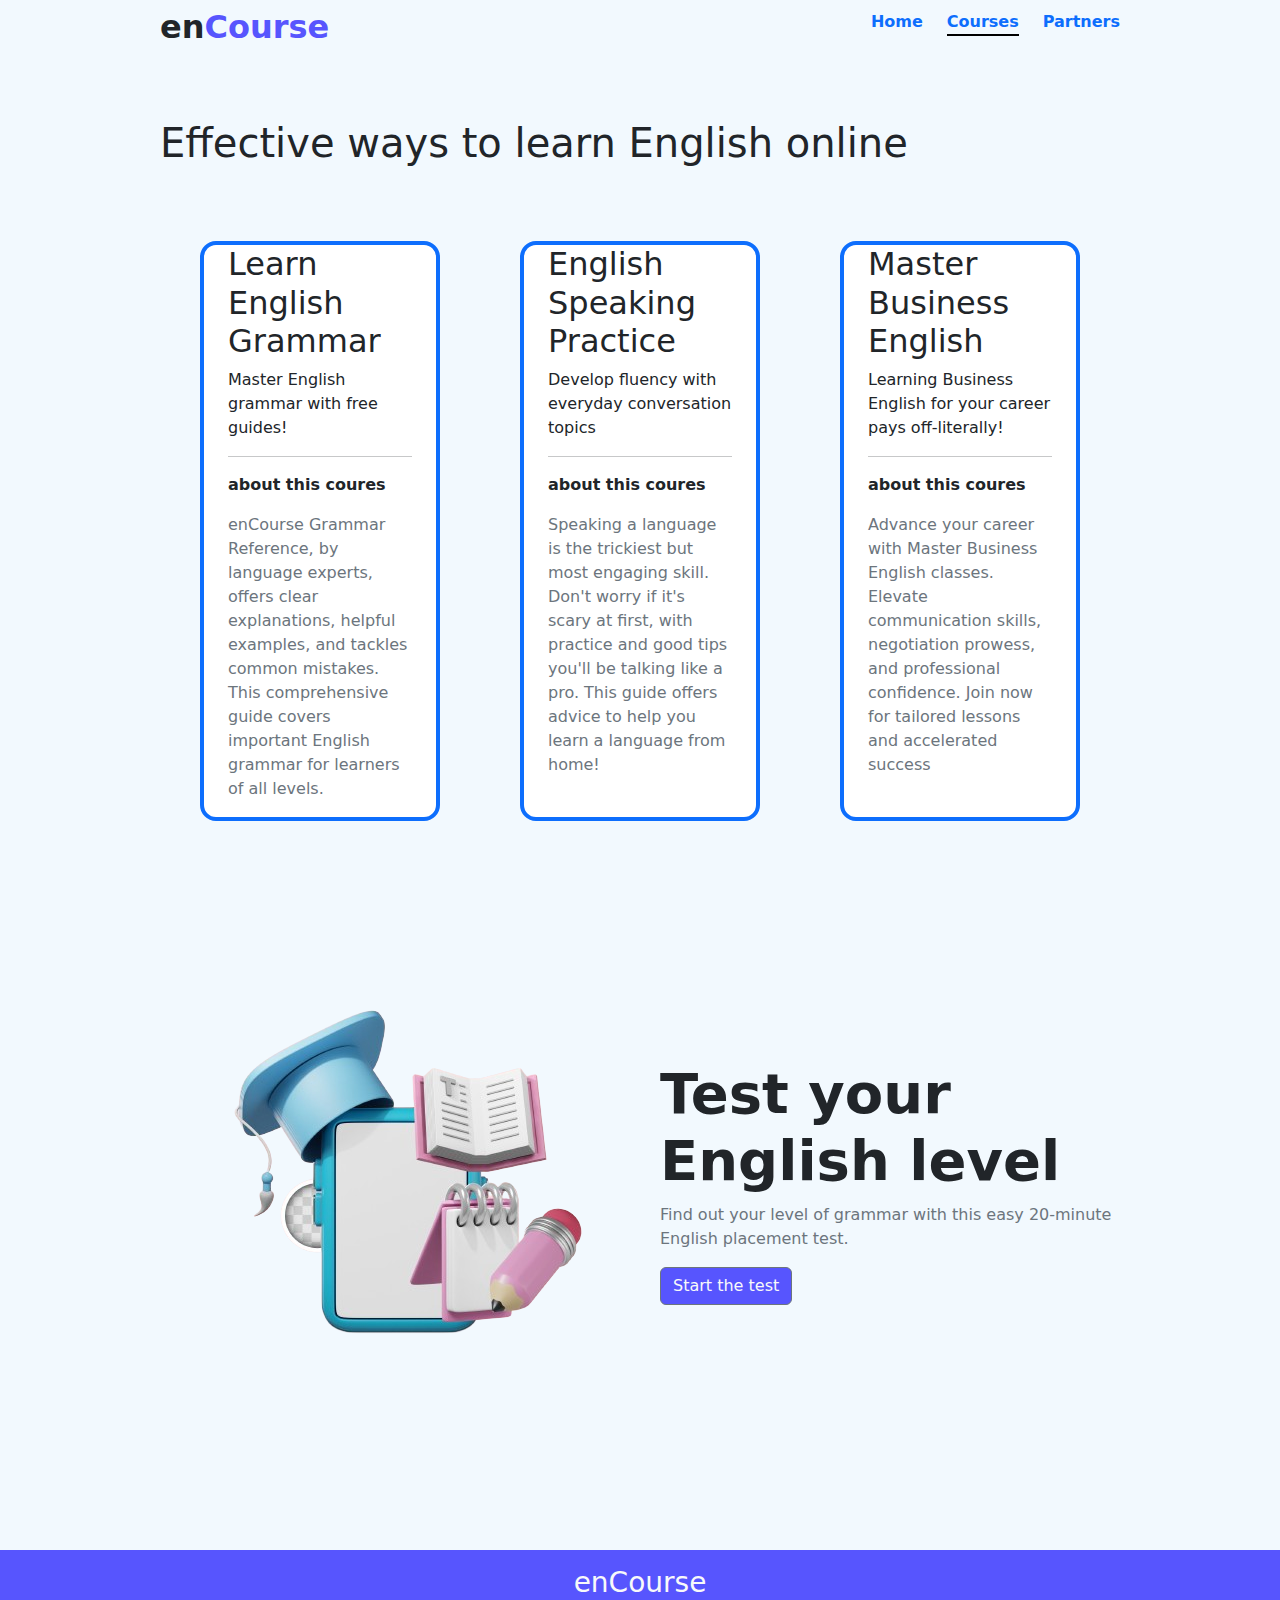
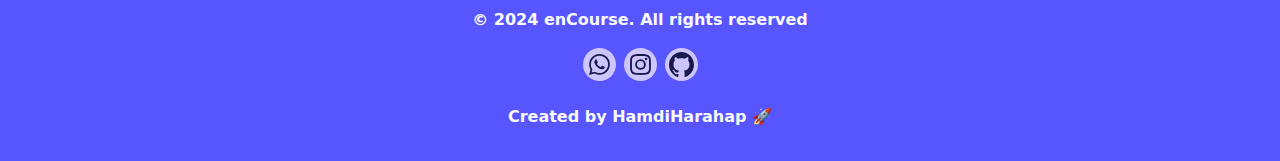
==== components/courses.html @ ab3e48e3 "first commit" ====
<!DOCTYPE html>
<html lang="en">
<head>
    <meta charset="UTF-8">
    <meta name="viewport" content="width=device-width, initial-scale=1.0">
    <title>Document</title>
    <link href="https://cdn.jsdelivr.net/npm/bootstrap@5.3.3/dist/css/bootstrap.min.css" rel="stylesheet" integrity="sha384-QWTKZyjpPEjISv5WaRU9OFeRpok6YctnYmDr5pNlyT2bRjXh0JMhjY6hW+ALEwIH" crossorigin="anonymous">
    <link rel="stylesheet" href="/style/courses.css">
</head>
<body>
    <header>
        <nav class="navbar mb-5">
            <div>
                <h2 class="fw-bold">en<span class="text-purple">Course</span></h2>
            </div>
            <ul class="d-flex justify-content-center gap-4 list-unstyled fw-bold">
                <li class="d-flex flex-column">
                    <a href="/index.html" class="text-decoration-none">Home</a>
                </li>
                <li>
                    <a href="" class="text-decoration-none">Courses</a>
                    <div class="line w-100"></div>
                </li>
                <li>
                    <a href="/components/partners.html" class="text-decoration-none">Partners</a>
                </li>
            </ul>
        </nav>
    </header>
    <main>
        <article id="lessons" class="d-flex flex-column justify-content-around gap-5">
            <section>
                <div>
                    <h1>Effective ways to learn English online</h1>
                </div>
            </section>
            <section class="d-flex justify-content-around">
                <div class="item border border-4 border-primary px-4 w-25 rounded-4">
                    <h2>Learn English Grammar</h2>
                    <p>Master English grammar with free guides!</p>
                    <hr>
                    <p class="fw-bold">about this coures</p>
                    <p class="text-secondary">
                        enCourse Grammar Reference, by language experts, offers clear explanations, helpful examples, and tackles common mistakes. This comprehensive guide covers important English grammar for learners of all levels.
                    </p>
                </div>
                <div class="item border border-4 border-primary px-4 w-25 rounded-4">
                    <h2>English Speaking Practice</h2>
                    <p>Develop fluency with everyday conversation topics</p>
                    <hr>
                    <p class="fw-bold">about this coures</p>
                    <p class="text-secondary"> 
                        Speaking a language is the trickiest but most engaging skill. Don't worry if it's scary at first, with practice and good tips you'll be talking like a pro. This guide offers advice to help you learn a language from home!
                    </p>
                </div>
                <div class="item border border-4 border-primary px-4 w-25 rounded-4">
                    <h2>Master Business English</h2>
                    <p>Learning Business English for your career pays off-literally!</p>
                    <hr>
                    <p class="fw-bold">about this coures</p>
                    <p class="text-secondary">
                        Advance your career with Master Business English classes. Elevate communication skills, negotiation prowess, and professional confidence. Join now for tailored lessons and accelerated success
                    </p>
                </div>
            </section>
        </article>
        <article id="test" class="d-flex align-items-center justify-content-around"> 
            <section>
                <img src="/assets/images/pen.png" alt="">
            </section>
            <section>
                <h1 class="display-4 fw-semibold">Test your English level</h1>
                <p class="text-secondary">Find out your level of grammar with this easy 20-minute <br> English placement test.</p>
                <p class="btn btn-secondary bg-purple">
                    <a href="https://preply.com/en/language-tests/english/questions" class="text-decoration-none text-light">Start the test</a>
                </p>
            </section>
        </article>
    </main>

    <footer class="d-flex flex-column align-items-center bg-purple py-3 text-light fw-bold">
        <div>
            <h3>enCourse</h3>
        </div>
        <div class="mb-3">
            &copy 2024 enCourse. All rights reserved
        </div>
        <div class="logo d-flex gap-2 mb-4">
            <div>
                <a href="https://wa.me/6281260244154">
                    <img src="/assets/logo/whatsapp.svg" alt="logo"/>
                </a>
            </div>
            <div>
                <a href="https://www.instagram.com/hhmdi_/">
                    <img src="/assets/logo/instagram.svg" alt="logo"/>
                </a>
            </div>
            <div>
                <a href="https://github.com/HamdiHarahap">
                    <img src="/assets/logo/github.svg" alt="logo"/>
                </a>
            </div>
        </div>
        <div>
            <p>Created by HamdiHarahap 🚀</p>
        </div>
    </footer>

    <script src="https://cdn.jsdelivr.net/npm/bootstrap@5.3.3/dist/js/bootstrap.bundle.min.js" integrity="sha384-YvpcrYf0tY3lHB60NNkmXc5s9fDVZLESaAA55NDzOxhy9GkcIdslK1eN7N6jIeHz" crossorigin="anonymous"></script>
</body>
</html>
---- style/courses.css ----
body {
    background-color: #F2F9FE;
}

body::-webkit-scrollbar {
    display: none;
}

.text-purple {
    color: #5755FE;
}

.bg-purple {
    background-color: #5755FE;
}

header {
    padding: 0 10rem;
}

.line {
    background-color: black;
    height: 2px;
}

main {
    padding: 0 10rem;
}

#lessons {
    height: 80vh;
}

.item {
    background-color: #FFFFFF;
}

#test {
    height: 80vh;
}

.logo div {
    background-color: #FFF7FC;
    opacity: 0.7;
    width: 33px;
    height: 33px;
    border-radius: 50%;
    display: flex;
    justify-content: center;
    align-items: center;
    cursor: pointer;
    transition: transform 0.3s ease;
}
        
.logo div:hover {
    opacity: 1;
    transform: scale(1.2);
}
        
.logo div a {
    display: flex;
    align-items: center;
    justify-content: center;
}
        
.logo a img {
    width: 25px;
}
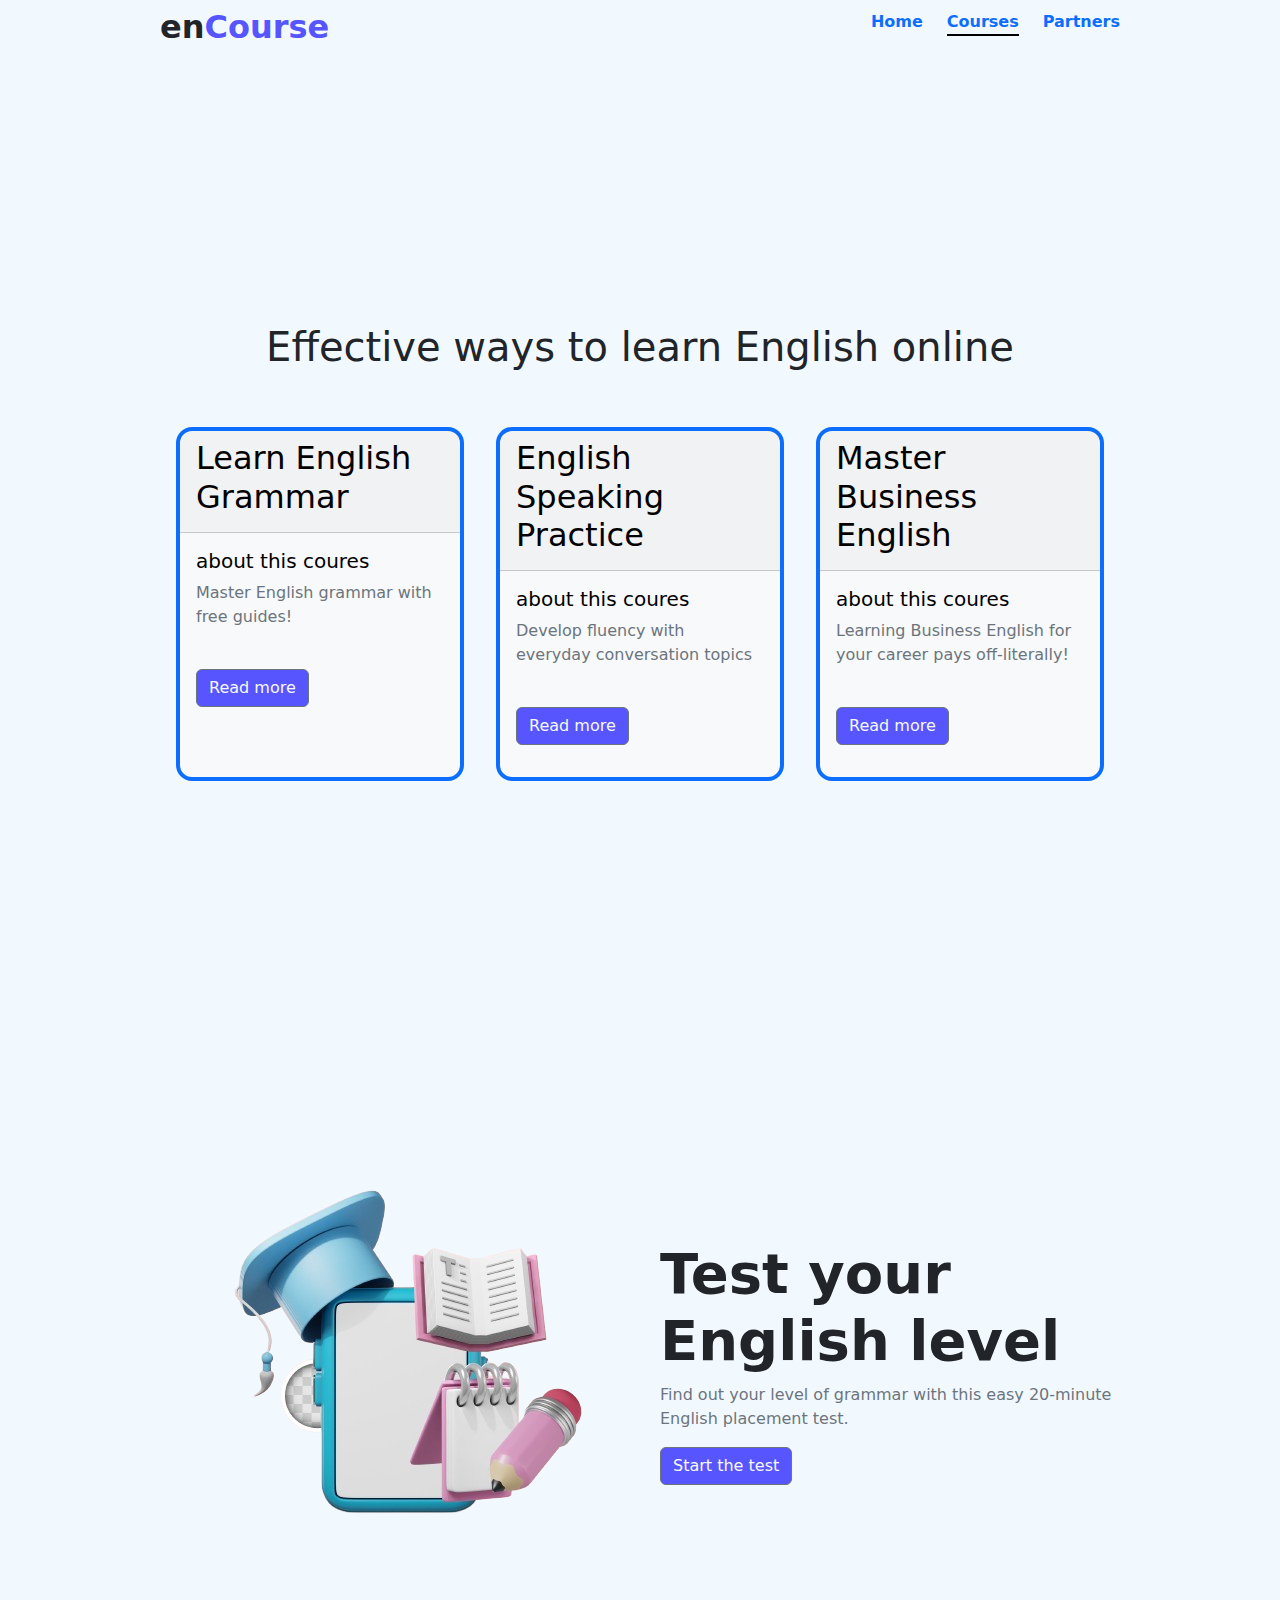
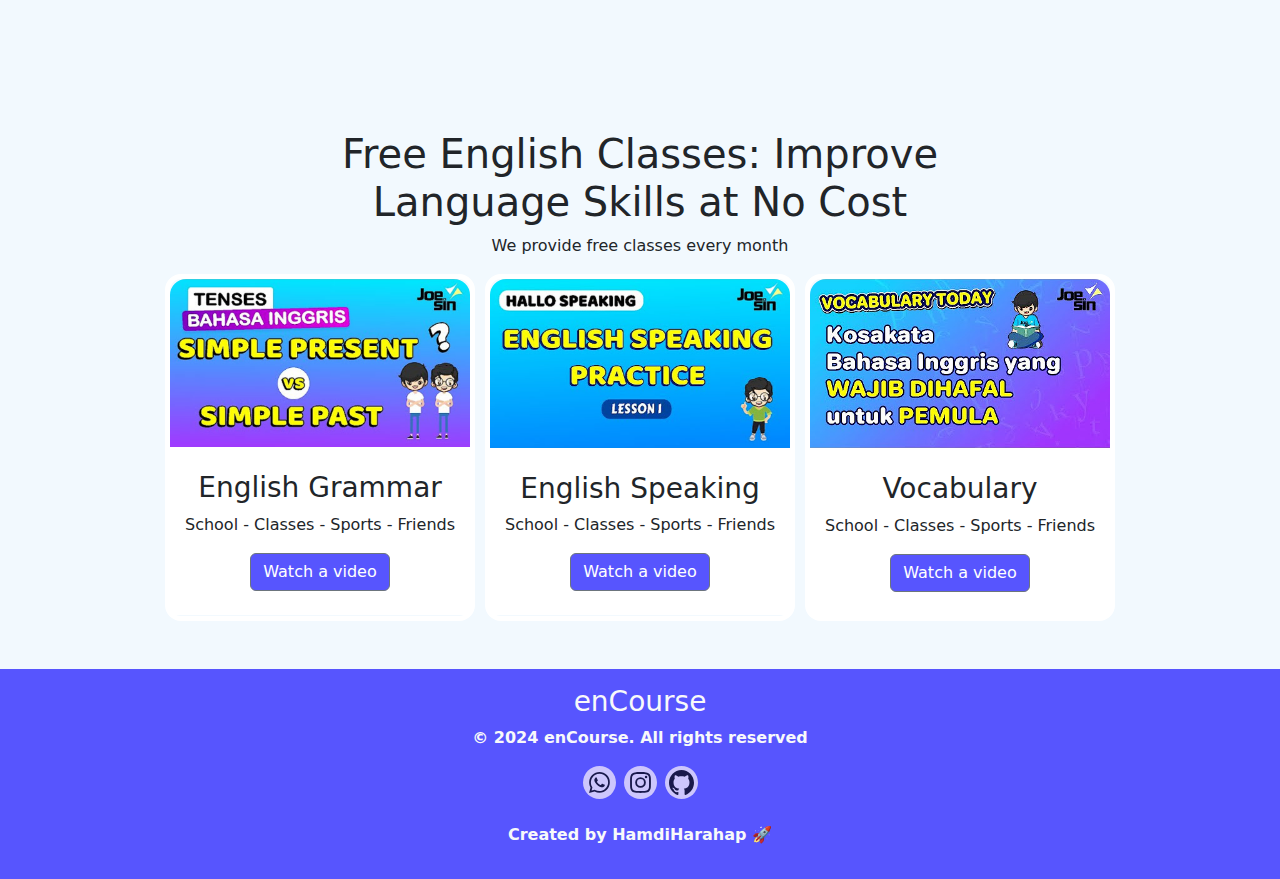
==== commit 06c0033a: "commit" ====
--- a/components/courses.html
+++ b/components/courses.html
@@ -3,7 +3,7 @@
 <head>
     <meta charset="UTF-8">
     <meta name="viewport" content="width=device-width, initial-scale=1.0">
-    <title>Document</title>
+    <title>Courses | enCourse</title>
     <link href="https://cdn.jsdelivr.net/npm/bootstrap@5.3.3/dist/css/bootstrap.min.css" rel="stylesheet" integrity="sha384-QWTKZyjpPEjISv5WaRU9OFeRpok6YctnYmDr5pNlyT2bRjXh0JMhjY6hW+ALEwIH" crossorigin="anonymous">
     <link rel="stylesheet" href="/style/courses.css">
 </head>
@@ -28,39 +28,51 @@
         </nav>
     </header>
     <main>
-        <article id="lessons" class="d-flex flex-column justify-content-around gap-5">
+        <article id="lessons" class="d-flex flex-column justify-content-center align-items-center gap-5">
             <section>
                 <div>
                     <h1>Effective ways to learn English online</h1>
                 </div>
             </section>
-            <section class="d-flex justify-content-around">
-                <div class="item border border-4 border-primary px-4 w-25 rounded-4">
-                    <h2>Learn English Grammar</h2>
-                    <p>Master English grammar with free guides!</p>
-                    <hr>
-                    <p class="fw-bold">about this coures</p>
-                    <p class="text-secondary">
-                        enCourse Grammar Reference, by language experts, offers clear explanations, helpful examples, and tackles common mistakes. This comprehensive guide covers important English grammar for learners of all levels.
-                    </p>
+            <section class="d-flex justify-content-around w-100 flex-wrap">
+                <div class="card text-bg-light mb-3 border-4 border-primary rounded-4" style="max-width: 18rem;">
+                    <div class="card-header">
+                        <h2>Learn English Grammar</h2>
+                    </div>
+                    <div class="card-body">
+                        <h5 class="card-title">about this coures</h5>
+                        <p class="card-text text-secondary">Master English grammar with free guides!</p>
+                        <br>
+                        <p class="btn btn-secondary bg-purple">
+                            <a href="https://preply.com/en/learn/english/grammar" class="text-decoration-none text-light">Read more</a>
+                        </p>
+                    </div>
                 </div>
-                <div class="item border border-4 border-primary px-4 w-25 rounded-4">
-                    <h2>English Speaking Practice</h2>
-                    <p>Develop fluency with everyday conversation topics</p>
-                    <hr>
-                    <p class="fw-bold">about this coures</p>
-                    <p class="text-secondary"> 
-                        Speaking a language is the trickiest but most engaging skill. Don't worry if it's scary at first, with practice and good tips you'll be talking like a pro. This guide offers advice to help you learn a language from home!
-                    </p>
+                <div class="card text-bg-light mb-3 border-4 border-primary rounded-4" style="max-width: 18rem;">
+                    <div class="card-header">
+                        <h2>English Speaking Practice</h2>
+                    </div>
+                    <div class="card-body">
+                        <h5 class="card-title">about this coures</h5>
+                        <p class="card-text text-secondary">Develop fluency with everyday conversation topics</p>
+                        <br>
+                        <p class="btn btn-secondary bg-purple">
+                            <a href="https://preply.com/en/learn/english/speaking" class="text-decoration-none text-light">Read more</a>
+                        </p>
+                    </div>
                 </div>
-                <div class="item border border-4 border-primary px-4 w-25 rounded-4">
-                    <h2>Master Business English</h2>
-                    <p>Learning Business English for your career pays off-literally!</p>
-                    <hr>
-                    <p class="fw-bold">about this coures</p>
-                    <p class="text-secondary">
-                        Advance your career with Master Business English classes. Elevate communication skills, negotiation prowess, and professional confidence. Join now for tailored lessons and accelerated success
-                    </p>
+                <div class="card text-bg-light mb-3 border-4 border-primary rounded-4" style="max-width: 18rem;">
+                    <div class="card-header">
+                        <h2>Master Business English</h2>
+                    </div>
+                    <div class="card-body">
+                        <h5 class="card-title">about this coures</h5>
+                        <p class="card-text text-secondary">Learning Business English for your career pays off-literally!</p>
+                        <br>
+                        <p class="btn btn-secondary bg-purple">
+                            <a href="https://preply.com/en/blog/english/business-english/" class="text-decoration-none text-light">Read more</a>
+                        </p>
+                    </div>
                 </div>
             </section>
         </article>
@@ -74,6 +86,44 @@
                 <p class="btn btn-secondary bg-purple">
                     <a href="https://preply.com/en/language-tests/english/questions" class="text-decoration-none text-light">Start the test</a>
                 </p>
+            </section>
+        </article>
+        <article id="free" class="d-flex flex-column align-items-center pb-5 ">
+            <section class="text-center">
+                <h1>Free English Classes: Improve <br> Language Skills at No Cost</h1>
+                <p>We provide free classes every month</p>
+            </section>
+            <section class="d-flex justify-content-around row-gap-5 flex-wrap w-100"> 
+                <div class="d-flex flex-column align-items-center border border-5 border-white rounded-4">
+                    <img src="/assets/images/grammar.png" alt="" class="rounded-top-4">
+                    <div class="text-center py-4 bg-white w-100 border-top-4">
+                        <h3>English Grammar</h3>
+                        <p>School - Classes - Sports - Friends</p>
+                        <a href="https://youtu.be/JKqyh7Jv24w?si=dQmRyp5HlRSwsk6d">
+                            <button class="btn btn-secondary bg-purple">Watch a video</button>
+                        </a>
+                    </div>
+                </div>
+                <div class="d-flex flex-column align-items-center border border-5 border-white rounded-4">
+                    <img src="/assets/images/speaking.png" alt="" class="rounded-top-4">
+                    <div class="text-center py-4 bg-white w-100 border-top-4">
+                        <h3>English Speaking</h3>
+                        <p>School - Classes - Sports - Friends</p>
+                        <a href="https://youtu.be/JKqyh7Jv24w?si=dQmRyp5HlRSwsk6d">
+                            <button class="btn btn-secondary bg-purple">Watch a video</button>
+                        </a>
+                    </div>
+                </div>
+                <div class="d-flex flex-column align-items-center border border-5 border-white rounded-4">
+                    <img src="/assets/images/vocabulary.jpg" alt="" class="rounded-top-4">
+                    <div class="text-center py-4 bg-white w-100 border-top-4">
+                        <h3>Vocabulary</h3>
+                        <p>School - Classes - Sports - Friends</p>
+                        <a href="https://youtu.be/lQdeAJhRA3E?si=9EG8CEch0wfIoUx2">
+                            <button class="btn btn-secondary bg-purple">Watch a video</button>
+                        </a>
+                    </div>
+                </div>
             </section>
         </article>
     </main>
--- a/style/courses.css
+++ b/style/courses.css
@@ -28,7 +28,7 @@
 }
 
 #lessons {
-    height: 80vh;
+    height: 100vh;
 }
 
 .item {
@@ -37,6 +37,10 @@
 
 #test {
     height: 80vh;
+}
+
+#free img {
+    width: 300px;
 }
 
 .logo div {
